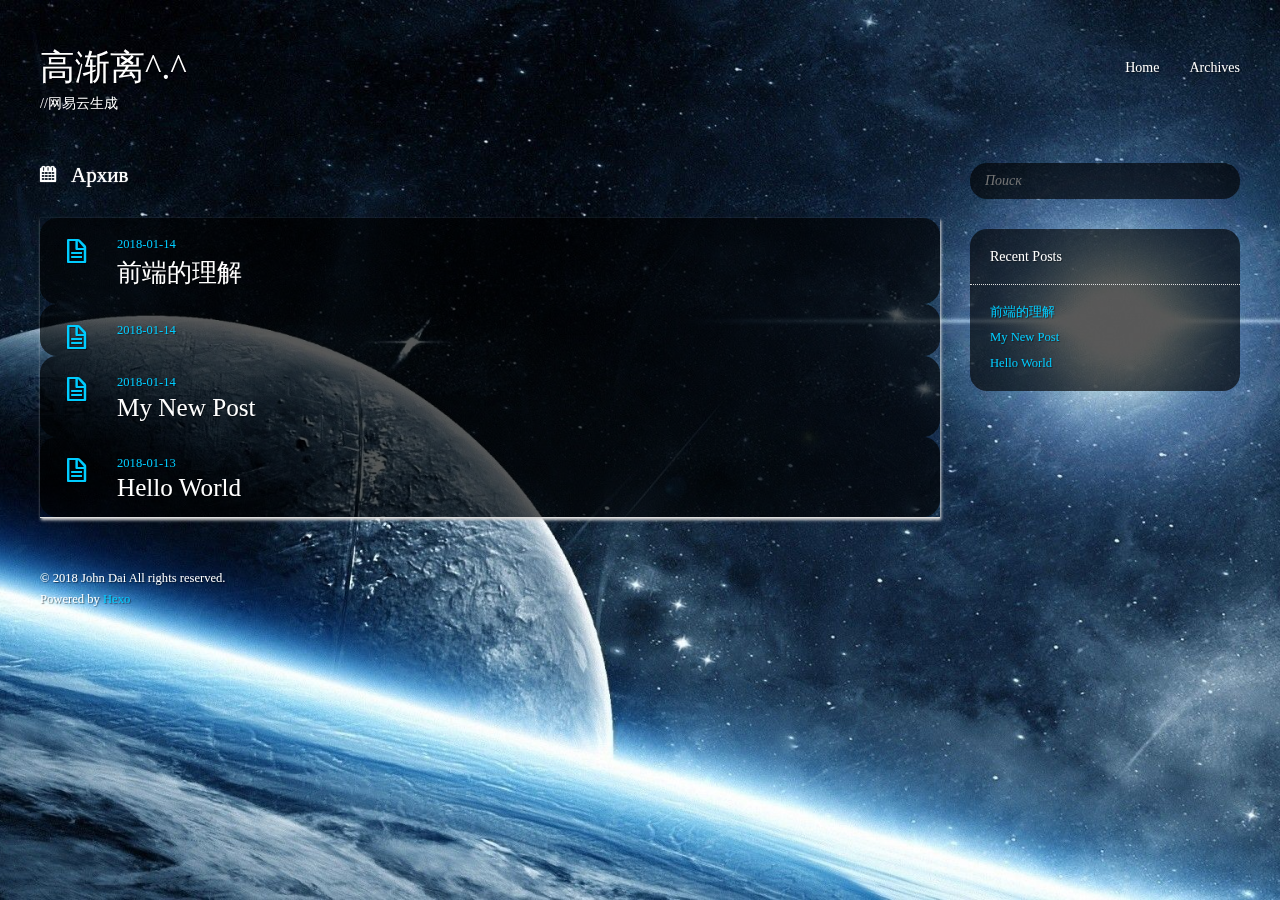
==== archives/index.html @ 54043f5a "Site updated: 2018-01-14 22:19:56" ====
<!DOCTYPE HTML>
<html>
<head>
  <meta charset="utf-8" />
  
  <title>Архив | 高渐离^.^</title>
  <meta name="author" content="John Dai" />

  

  

  <meta name="viewport" content="width=device-width, initial-scale=1, maximum-scale=1" />

  
  <meta property="og:site_name" content="高渐离^.^" />

  
  

  
    <meta property="og:image" content="" />
  

  
  <link href="/css/images/favicon.ico" rel="icon" />
  

  <link rel="alternate" href="/atom.xml" title="高渐离^.^" type="application/atom+xml">
  <link rel="stylesheet" href="/css/style.css" media="screen" type="text/css">
  <!--[if lt IE 9]><script src="//html5shiv.googlecode.com/svn/trunk/html5.js"></script><![endif]-->
  


  <!-- baidu webmaster push -->
  <script src='//push.zhanzhang.baidu.com/push.js'></script>

</head>


<body>
  <header id="header" class="inner"><div class="alignleft">
  <h1><a href="/">高渐离^.^</a></h1>
  <h2><a href="/"></a></h2>
</div>
<nav id="main-nav" class="alignright">
  <ul>
    
      <li><a href="/">Home</a></li>
    
      <li><a href="/archives">Archives</a></li>
    
  </ul>
  <div class="clearfix"></div>
</nav>
<div class="clearfix"></div>
//网易云生成
<nav id="head-music">
	<iframe frameborder="no" border="0" marginwidth="0" marginheight="0" width=250 height=86 src="//music.163.com/outchain/player?type=2&id=484311588&auto=1&height=66"></iframe>
<nav>


</header>
  <div id="content" class="inner">
    <div id="main-col" class="alignleft"><div id="wrapper">
<h2 class="archive-title">Архив</h2>


  <div class="archive">
    
      <article class="post">
        <div class="post-content">
          <header>
            <div class="icon"></div>
            <time datetime="2018-01-14T09:35:14.000Z"><a href="/2018/01/14/前端的理解/">2018-01-14</a></time>
            
              <h1 class="title"><a href="/2018/01/14/前端的理解/">前端的理解</a></h1>
            
          </header>
        </div>
      </article>
    
      <article class="post">
        <div class="post-content">
          <header>
            <div class="icon"></div>
            <time datetime="2018-01-14T08:57:10.760Z"><a href="/2018/01/14/高渐离的第一个博客/">2018-01-14</a></time>
            
              <h1 class="title"><a href="/2018/01/14/高渐离的第一个博客/"></a></h1>
            
          </header>
        </div>
      </article>
    
      <article class="post">
        <div class="post-content">
          <header>
            <div class="icon"></div>
            <time datetime="2018-01-14T08:56:01.000Z"><a href="/2018/01/14/My-New-Post/">2018-01-14</a></time>
            
              <h1 class="title"><a href="/2018/01/14/My-New-Post/">My New Post</a></h1>
            
          </header>
        </div>
      </article>
    
      <article class="post">
        <div class="post-content">
          <header>
            <div class="icon"></div>
            <time datetime="2018-01-13T09:13:36.972Z"><a href="/2018/01/13/hello-world/">2018-01-13</a></time>
            
              <h1 class="title"><a href="/2018/01/13/hello-world/">Hello World</a></h1>
            
          </header>
        </div>
      </article>
    
  </div>
</div></div>
    <aside id="sidebar" class="alignright">
  <div class="search">
  <form action="//google.com/search" method="get" accept-charset="utf-8">
    <input type="search" name="q" results="0" placeholder="Поиск">
    <input type="hidden" name="q" value="site:yoursite.com">
  </form>
</div>

  

  
<div class="widget tag">
  <h3 class="title">Recent Posts</h3>
  <ul class="entry">
    
      <li>
        <a href="/2018/01/14/前端的理解/">前端的理解</a>
      </li>
    
      <li>
        <a href="/2018/01/14/高渐离的第一个博客/"></a>
      </li>
    
      <li>
        <a href="/2018/01/14/My-New-Post/">My New Post</a>
      </li>
    
      <li>
        <a href="/2018/01/13/hello-world/">Hello World</a>
      </li>
    
  </ul>
</div>


  

  
</aside>
    <div class="clearfix"></div>
  </div>
  <footer id="footer" class="inner"><div class="alignleft">
  <p>
  
  &copy; 2018 John Dai
  
  All rights reserved.</p>
  <p>Powered by <a href="http://hexo.io/" target="_blank">Hexo</a></p>
</div>
<div class="clearfix"></div>

<script>window._bd_share_config={"common":{"bdSnsKey":{},"bdText":"","bdMini":"1","bdMiniList":false,"bdPic":"","bdStyle":"2","bdSize":"16"},"share":{}};with(document)0[(getElementsByTagName('head')[0]||body).appendChild(createElement('script')).src='http://bdimg.share.baidu.com/static/api/js/share.js?v=89860593.js?cdnversion='+~(-new Date()/36e5)];</script></footer>
  <script src="/js/jquery.imagesloaded.min.js"></script>
<script src="/js/gallery.js"></script>


<link rel="stylesheet" href="/fancybox/jquery.fancybox.css" media="screen" type="text/css">
<script src="/fancybox/jquery.fancybox.pack.js"></script>
<script type="text/javascript">
(function($){
  $('.fancybox').fancybox();
})(jQuery);
</script>


<div id='bg'></div>
</body>
</html>
---- css/style.css ----
@font-face {
  font-family: 'FontAwesome';
  font-style: normal;
  font-weight: normal;
  src: url("font/fontawesome-webfont.eot?#iefix") format('embedded-opentype'), url("font/fontawesome-webfont.woff") format('woff'), url("font/fontawesome-webfont.ttf") format('truetype'), url("font/fontawesome-webfont.svg#FontAwesomeRegular") format('svg');
}
* {
  margin: 0;
  padding: 0;
  font-family: "Microsoft YaHei";
}
body {
  color: #fff;
  font-size: 14px;
  text-shadow: 1px 1px 1px rgba(0,0,0,0.5);
}
@media screen and (max-width: 1260px) {
  body {
    margin: 0 30px;
  }
}
@media screen and (max-width: 600px) {
  body {
    font-size: 13px;
  }
}
h1,
h2,
h3,
h4,
h5,
h6 {
  font-family: "Microsoft YaHei";
}
h1 {
  font-size: 1.8em;
}
h2 {
  font-size: 1.5em;
}
h3 {
  font-size: 1.3em;
}
a {
  text-decoration: none;
  color: #0cf;
}
a:hover {
  text-decoration: underline;
}
.alignleft {
  float: left;
}
.alignright {
  float: right;
}
.clearfix {
  zoom: 1;
}
.clearfix:before,
.clearfix:after {
  content: "";
  display: table;
}
.clearfix:after {
  clear: both;
}
.inner {
  width: 1200px;
  margin: 0 auto;
}
@media screen and (max-width: 1260px) {
  .inner {
    width: 100%;
  }
}
#main-col {
  width: 900px;
}
@media screen and (max-width: 1260px) {
  #main-col {
    width: 100%;
    margin-right: -300px;
  }
}
@media screen and (max-width: 900px) {
  #main-col {
    margin-right: 0;
    float: none;
  }
}
@media screen and (max-width: 1260px) {
  #wrapper {
    margin-right: 300px;
  }
}
@media screen and (max-width: 900px) {
  #wrapper {
    margin-right: 0;
  }
}
#bg {
  background-image: url("images/body.jpg");
  background-color: #050a10;
  background-attachment: fixed;
  background-repeat: no-repeat;
  background-position: center;
  -webkit-background-size: cover;
  -moz-background-size: cover;
  background-size: cover;
  height: 100%;
  left: 0;
  position: fixed;
  top: 0;
  width: 100%;
  z-index: -1;
}
#header {
  margin: 50px auto;
}
#header a {
  color: #fff;
}
#header a:hover {
  color: #0cf;
  text-decoration: none;
}
#header h1 {
  font-weight: normal;
  font-size: 2.5em;
  line-height: 1;
}
#header h2 {
  font-weight: normal;
  font-size: 0.9em;
  line-height: 1;
  margin-top: 10px;
}
#header #main-nav {
  font-family: "Microsoft YaHei";
  line-height: 2.5em;
}
#header #main-nav ul {
  list-style: none;
}
#header #main-nav ul li {
  float: left;
  margin-left: 30px;
}
#header #head-music {
  position: fixed;
  right: 23px;
  bottom: 0px;
  width: 250px;
  border-radius: 5px;
  overflow: hidden;
}
#header #head-music iframe {
  width: 100%;
}
article {
  border-radius: 17px;
  background: rgba(0,0,0,0.65);
}
article.page {
  padding-left: 20px;
}
article.page .icon {
  display: none;
}
article.post .icon:before {
  content: '\f016';
}
article.photo .icon:before {
  content: '\f030';
}
article.link .icon:before {
  content: '\f0c1';
}
article.link .title a:after {
  content: '\f08e';
  color: #fff;
  font: 12px FontAwesome;
  padding-left: 10px;
  vertical-align: super;
}
article .post-content {
  padding: 20px 20px 15px 77px;
  margin-bottom: 50px;
  position: relative;
}
@media screen and (max-width: 600px) {
  article .post-content {
    padding-left: 20px;
  }
}
article .gallery {
  overflow: hidden;
  position: relative;
}
article .gallery:hover .control {
  opacity: 1;
  -ms-filter: none;
  filter: none;
}
article .gallery img {
  min-width: 100%;
  max-width: 100%;
  height: auto;
  position: absolute;
  top: 0;
  left: 0;
  opacity: 0;
  -ms-filter: "progid:DXImageTransform.Microsoft.Alpha(Opacity=0)";
  filter: alpha(opacity=0);
}
article .gallery .control {
  opacity: 0;
  -ms-filter: "progid:DXImageTransform.Microsoft.Alpha(Opacity=0)";
  filter: alpha(opacity=0);
  -webkit-transition: 0.3s;
  -moz-transition: 0.3s;
  -o-transition: 0.3s;
  -ms-transition: 0.3s;
  transition: 0.3s;
}
article .gallery .prev,
article .gallery .next {
  position: absolute;
  top: 0;
  width: 50%;
  height: 100%;
  cursor: pointer;
}
article .gallery .prev:before,
article .gallery .next:before {
  position: absolute;
  font: 24px/1 FontAwesome;
  text-align: center;
  width: 24px;
  text-shadow: 0 0 15px rgba(0,0,0,0.5);
  color: #fff;
  margin-top: -12px;
  top: 50%;
}
article .gallery .prev {
  left: 0;
}
article .gallery .prev:before {
  content: '\f053';
  left: 10px;
}
article .gallery .next {
  right: 0;
}
article .gallery .next:before {
  content: '\f054';
  right: 10px;
}
article header .icon {
  width: 32px;
  height: 32px;
  margin-right: 25px;
  position: absolute;
  top: 20px;
  left: 20px;
  color: #0cf;
}
@media screen and (max-width: 600px) {
  article header .icon {
    display: none;
  }
}
article header .icon:before {
  position: absolute;
  font: 32px FontAwesome;
  top: 0;
  left: 0;
  width: 32px;
  text-align: center;
}
article header time {
  color: #fff;
  font: 0.9em "Microsoft YaHei";
  margin-bottom: 5px;
  display: block;
  line-height: 1;
}
article header .title {
  font-weight: normal;
}
article header .title a {
  color: #fff;
}
article header .title a:hover {
  color: #0cf;
  text-decoration: none;
}
article .entry {
  text-align: justify;
  line-height: 1.6;
}
article .entry p,
article .entry blockquote,
article .entry ul,
article .entry ol,
article .entry dl,
article .entry table,
article .entry iframe,
article .entry h3,
article .entry h4,
article .entry h5,
article .entry h6,
article .entry .video-container {
  margin-top: 15px;
}
article .entry blockquote {
  border-left: 4px solid #ddd;
  padding: 0 15px;
  color: #ccc;
/*footer
        border-top none
        font-size 0.8em
        line-height 1
        margin 20px 0 0
        padding-top 0
        cite
          &:before
            content '—'
            color #ccc
            padding 0 0.5em*/
}
article .entry blockquote>:first-child {
  margin-top: 0px;
}
article .entry blockquote>:last-child {
  margin-bottom: 0px;
}
article .entry code,
article .entry pre {
  font-family: Consolas, Monaco, Lucida Console, monospace;
}
article .entry code {
  padding: 0 5px;
  margin: 0 2px;
  font-size: 0.9em;
  border: 1px solid #ddd;
  border-radius: 3px;
}
article .entry pre {
  border: 1px solid #ddd;
  margin-top: 15px;
  overflow: auto;
  padding: 7px 15px;
  border-radius: 2px;
}
article .entry pre code {
  background: none;
  padding: 0;
  margin: 0;
  border: none;
  border-radius: 0;
}
article .entry ul,
article .entry ol,
article .entry dl {
  margin-left: 20px;
}
article .entry ul ul,
article .entry ol ul,
article .entry dl ul,
article .entry ul ol,
article .entry ol ol,
article .entry dl ol,
article .entry ul dl,
article .entry ol dl,
article .entry dl dl {
  margin-top: 0;
}
article .entry hr {
  border-top: 1px dashed;
  border-bottom: none;
  margin-top: 10px;
  margin-bottom: 10px;
}
article .entry h1,
article .entry h2 {
  font-weight: normal;
  border-bottom: 1px dashed #ddd;
  padding-bottom: 10px;
  margin-top: 20px;
}
article .entry h3,
article .entry h4,
article .entry h5,
article .entry h6 {
  font-weight: normal;
}
article .entry img,
article .entry video {
  max-width: 100%;
  height: auto;
  border: none;
}
article .entry iframe {
  border: none;
}
article .entry .caption {
  display: block;
  margin-top: 5px;
  color: #fff;
  position: relative;
  font-size: 0.9em;
  padding-left: 25px;
}
article .entry .caption:before {
  content: '\f040';
  position: absolute;
  font: 1.3em FontAwesome;
  position: absolute;
  left: 0;
  top: 3px;
}
article .entry .video-container {
  position: relative;
  padding-bottom: 56.25%;
  padding-top: 30px;
  height: 0;
  overflow: hidden;
}
article .entry .video-container iframe,
article .entry .video-container object,
article .entry .video-container embed {
  position: absolute;
  top: 0;
  left: 0;
  width: 100%;
  height: 100%;
  margin-top: 0;
}
article .entry .pullquote {
  float: right;
  border: none;
  padding: 0;
  margin: 1em 0 0.5em 1.5em;
  text-align: left;
  width: 45%;
  font-size: 1.5em;
}
article footer {
  margin-top: 15px;
  padding-top: 10px;
  border-top: 1px dotted #ddd;
  color: #fff;
  font-size: 0.9em;
  line-height: 16px;
  position: relative;
  min-height: 16px;
}
article footer a {
  color: #fff;
}
article footer a:hover {
  color: #0cf;
  text-decoration: none;
}
article footer a:before {
  font: 1.1em FontAwesome;
  padding-right: 10px;
  vertical-align: middle;
}
article footer a.more-link:before {
  content: '\f054';
}
article footer a.share-link {
  margin-left: 5px;
}
article footer a.share-link:before {
  content: '\f045';
}
article footer a.comment-link:before {
  content: '\f075';
}
article footer .categories,
article footer .tags {
  position: relative;
  padding-left: 25px;
  margin: 5px 0;
}
article footer .categories:before,
article footer .tags:before {
  position: absolute;
  font: 1.1em FontAwesome;
}
article footer .categories:before {
  content: '\f07b';
  top: 2px;
  left: 1px;
}
article footer .tags:before {
  content: '\f02b';
  top: 3px;
  left: 2px;
}
article footer .addthis {
  margin-top: 15px;
}
article footer .addthis iframe {
  margin-top: 0;
}
#comment {
  padding: 20px;
  background: rgba(0,0,0,0.65);
  border-radius: 17px;
  margin-bottom: 50px;
}
#comment .title {
  font-weight: normal;
  margin-bottom: 15px;
}
#pagination {
  zoom: 1;
  margin: block-margin auto;
  background: rgba(0,0,0,0.65);
  border-radius: 17px;
  text-align: center;
  overflow: hidden;
  margin-bottom: 50px;
}
#pagination:before,
#pagination:after {
  content: "";
  display: table;
}
#pagination:after {
  clear: both;
}
#pagination a,
#pagination span {
  padding: 10px 20px;
  line-height: 1;
  height: 2ex;
}
#pagination a {
  color: #fff;
  text-decoration: none;
}
#pagination a:hover {
  background: #000;
  color: #0cf;
}
#pagination .prev {
  float: left;
}
#pagination .next {
  float: right;
}
#pagination .page-number {
  display: inline-block;
}
@media mq-mobile {
  #pagination .page-number {
    display: none;
  }
}
#pagination .current {
  color: color-cont;
  font-weight: bold;
}
#pagination .space {
  color: #ddd;
}
.archive-title {
  color: #fff;
  font-weight: normal;
  margin-bottom: 30px;
  text-shadow: 0 0 1px #fff;
}
.archive-title:before {
  font-family: FontAwesome;
  content: '\f073';
  padding-right: 15px;
}
.archive-title.tag:before {
  content: '\f02b';
}
.archive-title.category:before {
  content: '\f07b';
}
.archive {
  -webkit-box-shadow: 1px 2px 3px #ddd;
  box-shadow: 1px 2px 3px #ddd;
  border-bottom: 1px solid #ddd;
  margin-bottom: 50px;
}
.archive article {
  -webkit-box-shadow: none;
  box-shadow: none;
}
.archive article .post-content {
  margin-bottom: 0;
}
#sidebar {
  width: 270px;
  line-height: 1.8em;
}
@media screen and (max-width: 900px) {
  #sidebar {
    float: none;
    width: 100%;
  }
}
#sidebar .widget {
  background: rgba(0,0,0,0.65);
  border-radius: 17px;
  margin-bottom: 30px;
  word-wrap: break-word;
}
#sidebar .widget .title {
  padding: 15px 20px;
  font-size: 1em;
  border-bottom: 1px dotted #ddd;
  font-weight: normal;
}
#sidebar .widget .entry {
  font-size: 0.9em;
  padding: 15px 20px;
}
#sidebar .widget ul,
#sidebar .widget ol,
#sidebar .widget dl {
  list-style: none;
}
#sidebar .widget ul ul,
#sidebar .widget ol ul,
#sidebar .widget dl ul,
#sidebar .widget ul ol,
#sidebar .widget ol ol,
#sidebar .widget dl ol,
#sidebar .widget ul dl,
#sidebar .widget ol dl,
#sidebar .widget dl dl {
  list-style: disc;
  margin-left: 20px;
}
#sidebar .search {
  margin-bottom: 30px;
}
#sidebar .search input {
  background: rgba(0,0,0,0.65);
  border-radius: 17px;
  font-family: "Microsoft YaHei";
  font-style: italic;
  font-size: 1em;
  padding: 10px 15px;
  border: 0;
  width: 100%;
  -webkit-box-sizing: border-box;
  -moz-box-sizing: border-box;
  box-sizing: border-box;
  color: #fff;
}
#sidebar .search input:focus {
  color: #ddd;
}
#sidebar .tag small {
  margin-left: 15px;
  color: #fff;
}
#sidebar .tag small:before {
  content: '(';
}
#sidebar .tag small:after {
  content: ')';
}
#sidebar .twitter li {
  border-bottom: 1px solid #ddd;
  padding: 15px 20px;
  font-size: 0.9em;
}
#sidebar .twitter li:last-of-type {
  border-bottom: none;
}
#sidebar .twitter small {
  display: block;
  margin-top: 10px;
  color: #fff;
  line-height: 1;
}
#sidebar .tagcloud .entry {
  padding-right: 5px;
}
#sidebar .tagcloud a {
  margin-right: 10px;
  display: inline-block;
}
#footer {
  color: #fff;
  margin-bottom: 50px;
  font: 0.9em/1.6 "Microsoft YaHei";
}
.entry .gist {
  background: #eee;
  border: 1px solid #ddd;
  margin-top: 15px;
  padding: 7px 15px;
  border-radius: 2px;
  text-shadow: 0 0 1px #fff;
  line-height: 1.6;
  overflow: auto;
  color: #666;
}
.entry .gist .gist-file {
  border: none;
  font-family: inherit;
  margin: 0;
  font-size: 0.9em;
}
.entry .gist .gist-file .gist-data {
  background: none;
  border-bottom: none;
}
.entry .gist .gist-file .gist-data pre {
  padding: 0 !important;
  font-family: Consolas, Monaco, Lucida Console, monospace;
}
.entry .gist .gist-file .gist-meta {
  background: none;
  color: #fff;
  margin-top: 5px;
  padding: 0;
  text-shadow: 0 0 1px #fff;
  font-size: 100%;
}
.entry .gist .gist-file .gist-meta a {
  color: #0cf;
}
.entry .gist .gist-file .gist-meta a:visited {
  color: #0cf;
}
figure.highlight {
  border: 1px solid #ddd;
  margin-top: 15px;
  padding: 7px 15px;
  border-radius: 2px;
  line-height: 1.6;
  overflow: auto;
  position: relative;
  font-size: 0.9em;
}
figure.highlight figcaption {
  color: #fff;
  margin-bottom: 5px;
  text-shadow: 0 0 1px #fff;
}
figure.highlight figcaption a {
  position: absolute;
  right: 15px;
}
figure.highlight pre {
  border: none;
  padding: 0;
  margin: 0;
}
figure.highlight table {
  margin-top: 0;
  border-spacing: 0;
}
figure.highlight .gutter {
  color: #fff;
  padding-right: 15px;
  border-right: 1px solid #ddd;
  text-align: right;
}
figure.highlight .code {
  padding-left: 15px;
  border-left: 1px solid #fff;
}
figure.highlight .line {
  height: 20px;
  font-family: Consolas, Monaco, Lucida Console, monospace;
}
pre .comment,
pre .template_comment,
pre .diff .header,
pre .doctype,
pre .pi,
pre .lisp .string,
pre .javadoc {
  color: #93a1a1;
  font-style: italic;
}
pre .keyword,
pre .winutils,
pre .method,
pre .addition,
pre .css .tag,
pre .request,
pre .status,
pre .nginx .title {
  color: #859900;
}
pre .number,
pre .command,
pre .string,
pre .tag .value,
pre .phpdoc,
pre .tex .formula,
pre .regexp,
pre .hexcolor {
  color: #2aa198;
}
pre .title,
pre .localvars,
pre .chunk,
pre .decorator,
pre .built_in,
pre .identifier,
pre .vhdl,
pre .literal,
pre .id {
  color: #268bd2;
}
pre .attribute,
pre .variable,
pre .lisp .body,
pre .smalltalk .number,
pre .constant,
pre .class .title,
pre .parent,
pre .haskell .type {
  color: #b58900;
}
pre .preprocessor,
pre .preprocessor .keyword,
pre .shebang,
pre .symbol,
pre .symbol .string,
pre .diff .change,
pre .special,
pre .attr_selector,
pre .important,
pre .subst,
pre .cdata,
pre .clojure .title {
  color: #cb4b16;
}
pre .deletion {
  color: #dc322f;
}
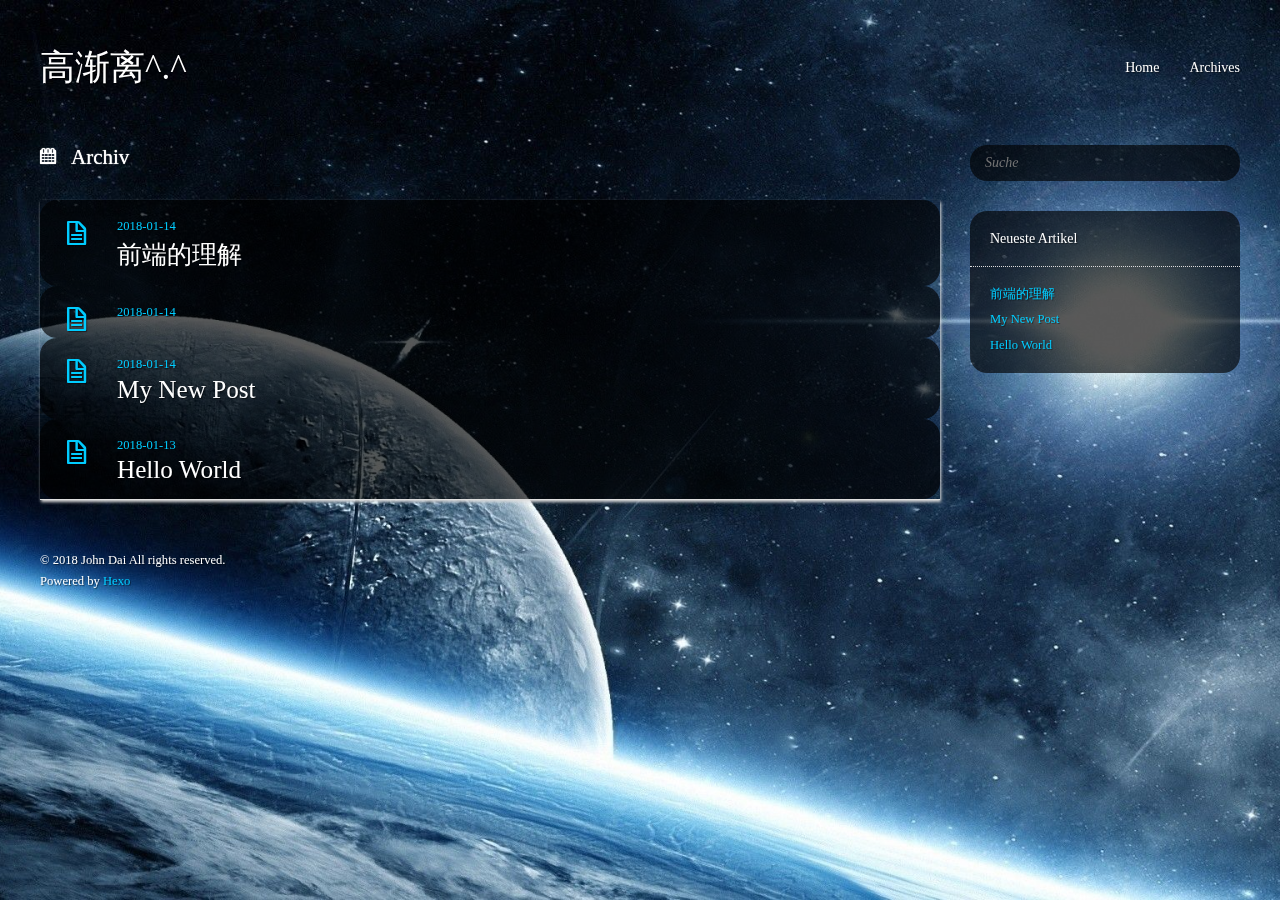
==== commit 1eb1ebae: "Site updated: 2018-01-14 22:22:24" ====
--- a/archives/index.html
+++ b/archives/index.html
@@ -3,7 +3,7 @@
 <head>
   <meta charset="utf-8" />
   
-  <title>Архив | 高渐离^.^</title>
+  <title>Archiv | 高渐离^.^</title>
   <meta name="author" content="John Dai" />
 
   
@@ -54,7 +54,6 @@
   <div class="clearfix"></div>
 </nav>
 <div class="clearfix"></div>
-//网易云生成
 <nav id="head-music">
 	<iframe frameborder="no" border="0" marginwidth="0" marginheight="0" width=250 height=86 src="//music.163.com/outchain/player?type=2&id=484311588&auto=1&height=66"></iframe>
 <nav>
@@ -63,7 +62,7 @@
 </header>
   <div id="content" class="inner">
     <div id="main-col" class="alignleft"><div id="wrapper">
-<h2 class="archive-title">Архив</h2>
+<h2 class="archive-title">Archiv</h2>
 
 
   <div class="archive">
@@ -121,7 +120,7 @@
     <aside id="sidebar" class="alignright">
   <div class="search">
   <form action="//google.com/search" method="get" accept-charset="utf-8">
-    <input type="search" name="q" results="0" placeholder="Поиск">
+    <input type="search" name="q" results="0" placeholder="Suche">
     <input type="hidden" name="q" value="site:yoursite.com">
   </form>
 </div>
@@ -130,7 +129,7 @@
 
   
 <div class="widget tag">
-  <h3 class="title">Recent Posts</h3>
+  <h3 class="title">Neueste Artikel</h3>
   <ul class="entry">
     
       <li>
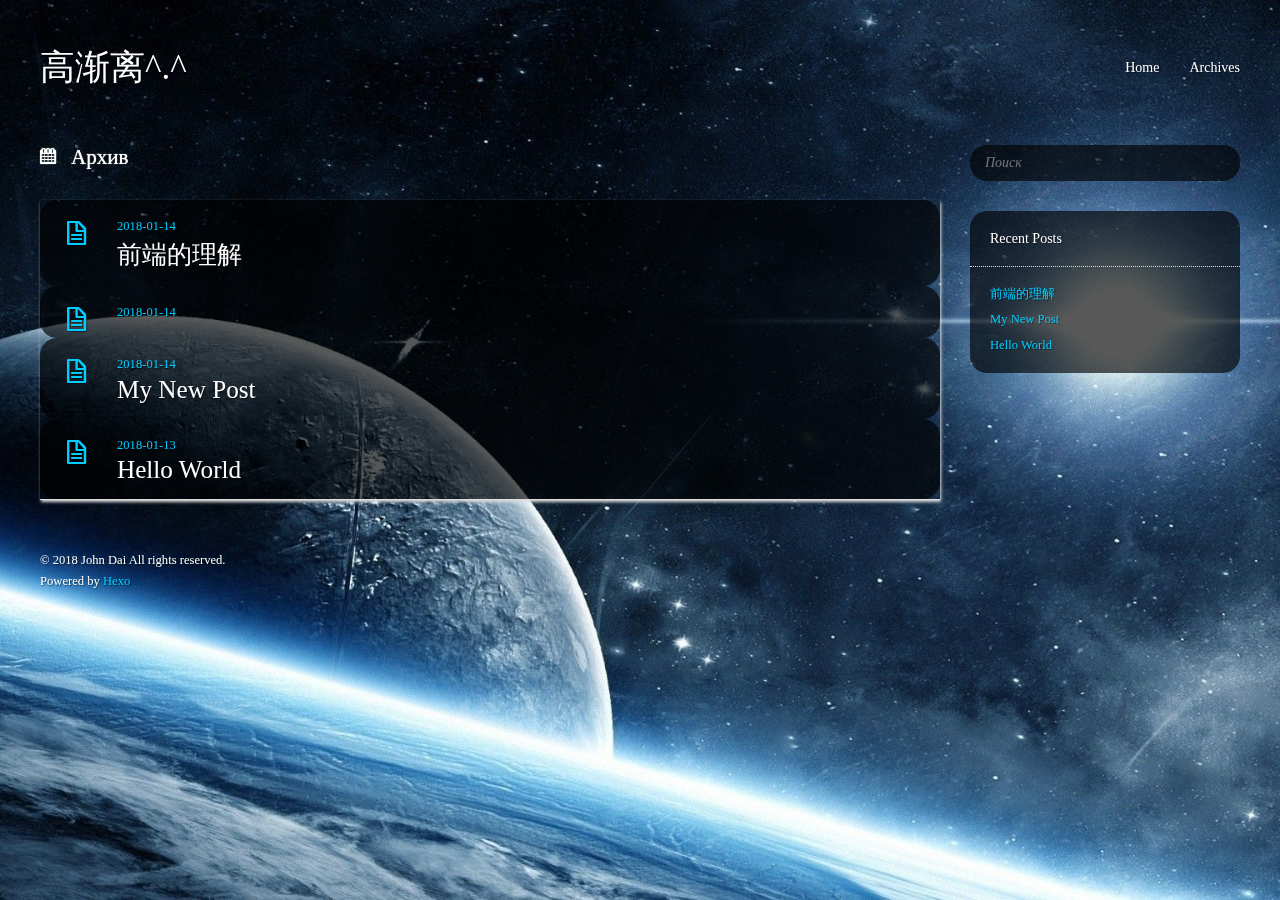
==== commit 5e4af408: "Site updated: 2018-01-15 00:06:52" ====
--- a/archives/index.html
+++ b/archives/index.html
@@ -3,7 +3,7 @@
 <head>
   <meta charset="utf-8" />
   
-  <title>Archiv | 高渐离^.^</title>
+  <title>Архив | 高渐离^.^</title>
   <meta name="author" content="John Dai" />
 
   
@@ -55,14 +55,14 @@
 </nav>
 <div class="clearfix"></div>
 <nav id="head-music">
-	<iframe frameborder="no" border="0" marginwidth="0" marginheight="0" width=250 height=86 src="//music.163.com/outchain/player?type=2&id=484311588&auto=1&height=66"></iframe>
+	<iframe frameborder="no" border="0" marginwidth="0" marginheight="0" width=330 height=86 src="//music.163.com/outchain/player?type=2&id=449748100&auto=1&height=66"></iframe>
 <nav>
 
 
 </header>
   <div id="content" class="inner">
     <div id="main-col" class="alignleft"><div id="wrapper">
-<h2 class="archive-title">Archiv</h2>
+<h2 class="archive-title">Архив</h2>
 
 
   <div class="archive">
@@ -120,7 +120,7 @@
     <aside id="sidebar" class="alignright">
   <div class="search">
   <form action="//google.com/search" method="get" accept-charset="utf-8">
-    <input type="search" name="q" results="0" placeholder="Suche">
+    <input type="search" name="q" results="0" placeholder="Поиск">
     <input type="hidden" name="q" value="site:yoursite.com">
   </form>
 </div>
@@ -129,7 +129,7 @@
 
   
 <div class="widget tag">
-  <h3 class="title">Neueste Artikel</h3>
+  <h3 class="title">Recent Posts</h3>
   <ul class="entry">
     
       <li>
--- a/css/style.css
+++ b/css/style.css
@@ -149,14 +149,15 @@
 }
 #header #head-music {
   position: fixed;
-  right: 23px;
+  right: 20px;
   bottom: 0px;
   width: 250px;
-  border-radius: 5px;
   overflow: hidden;
+  z-index: 9;
 }
 #header #head-music iframe {
   width: 100%;
+  border-radius: 15px;
 }
 article {
   border-radius: 17px;
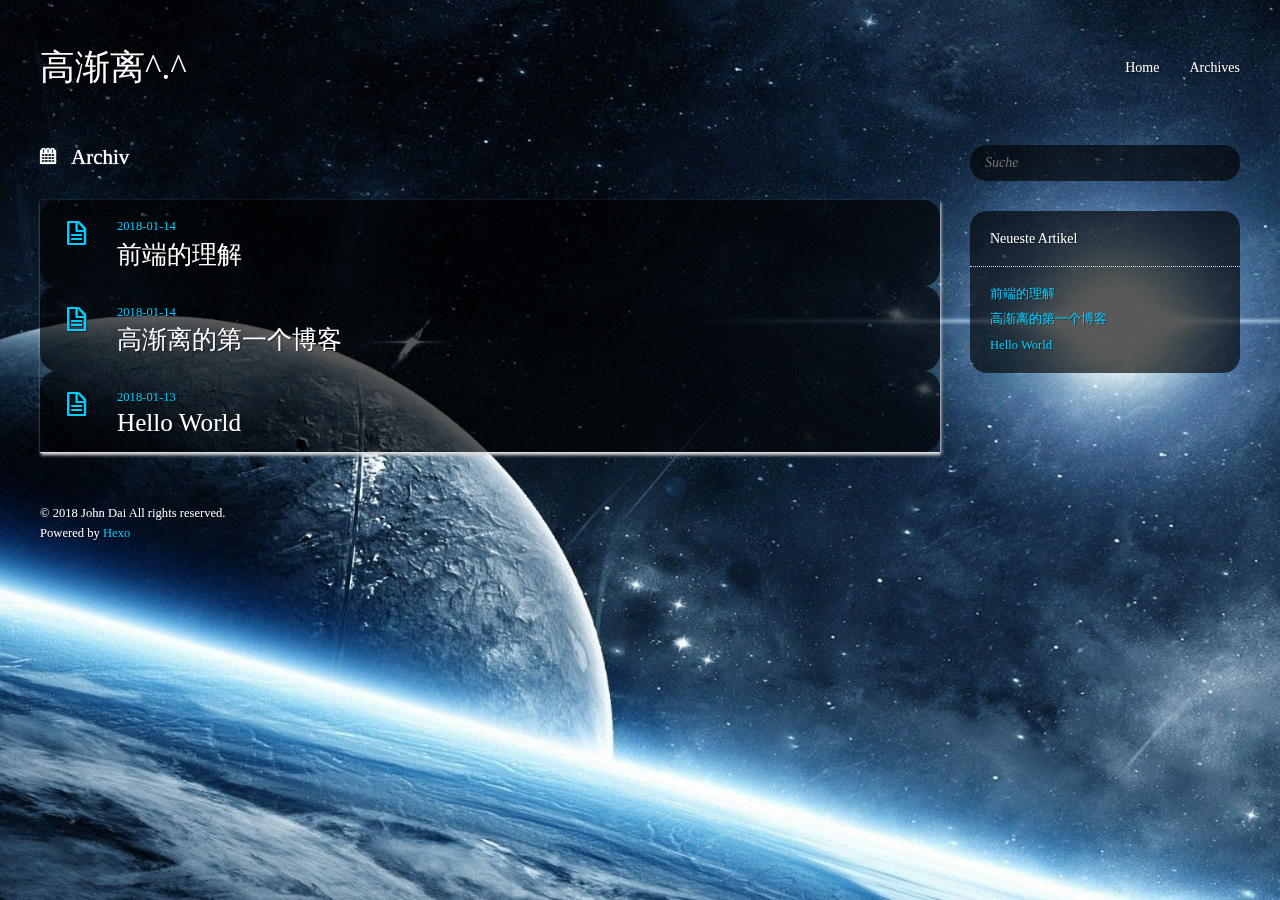
==== commit ccfb156b: "Site updated: 2018-01-15 00:11:07" ====
--- a/archives/index.html
+++ b/archives/index.html
@@ -3,7 +3,7 @@
 <head>
   <meta charset="utf-8" />
   
-  <title>Архив | 高渐离^.^</title>
+  <title>Archiv | 高渐离^.^</title>
   <meta name="author" content="John Dai" />
 
   
@@ -62,7 +62,7 @@
 </header>
   <div id="content" class="inner">
     <div id="main-col" class="alignleft"><div id="wrapper">
-<h2 class="archive-title">Архив</h2>
+<h2 class="archive-title">Archiv</h2>
 
 
   <div class="archive">
@@ -83,21 +83,9 @@
         <div class="post-content">
           <header>
             <div class="icon"></div>
-            <time datetime="2018-01-14T08:57:10.760Z"><a href="/2018/01/14/高渐离的第一个博客/">2018-01-14</a></time>
+            <time datetime="2018-01-14T08:57:10.000Z"><a href="/2018/01/14/高渐离的第一个博客/">2018-01-14</a></time>
             
-              <h1 class="title"><a href="/2018/01/14/高渐离的第一个博客/"></a></h1>
-            
-          </header>
-        </div>
-      </article>
-    
-      <article class="post">
-        <div class="post-content">
-          <header>
-            <div class="icon"></div>
-            <time datetime="2018-01-14T08:56:01.000Z"><a href="/2018/01/14/My-New-Post/">2018-01-14</a></time>
-            
-              <h1 class="title"><a href="/2018/01/14/My-New-Post/">My New Post</a></h1>
+              <h1 class="title"><a href="/2018/01/14/高渐离的第一个博客/">高渐离的第一个博客</a></h1>
             
           </header>
         </div>
@@ -120,7 +108,7 @@
     <aside id="sidebar" class="alignright">
   <div class="search">
   <form action="//google.com/search" method="get" accept-charset="utf-8">
-    <input type="search" name="q" results="0" placeholder="Поиск">
+    <input type="search" name="q" results="0" placeholder="Suche">
     <input type="hidden" name="q" value="site:yoursite.com">
   </form>
 </div>
@@ -129,7 +117,7 @@
 
   
 <div class="widget tag">
-  <h3 class="title">Recent Posts</h3>
+  <h3 class="title">Neueste Artikel</h3>
   <ul class="entry">
     
       <li>
@@ -137,11 +125,7 @@
       </li>
     
       <li>
-        <a href="/2018/01/14/高渐离的第一个博客/"></a>
-      </li>
-    
-      <li>
-        <a href="/2018/01/14/My-New-Post/">My New Post</a>
+        <a href="/2018/01/14/高渐离的第一个博客/">高渐离的第一个博客</a>
       </li>
     
       <li>
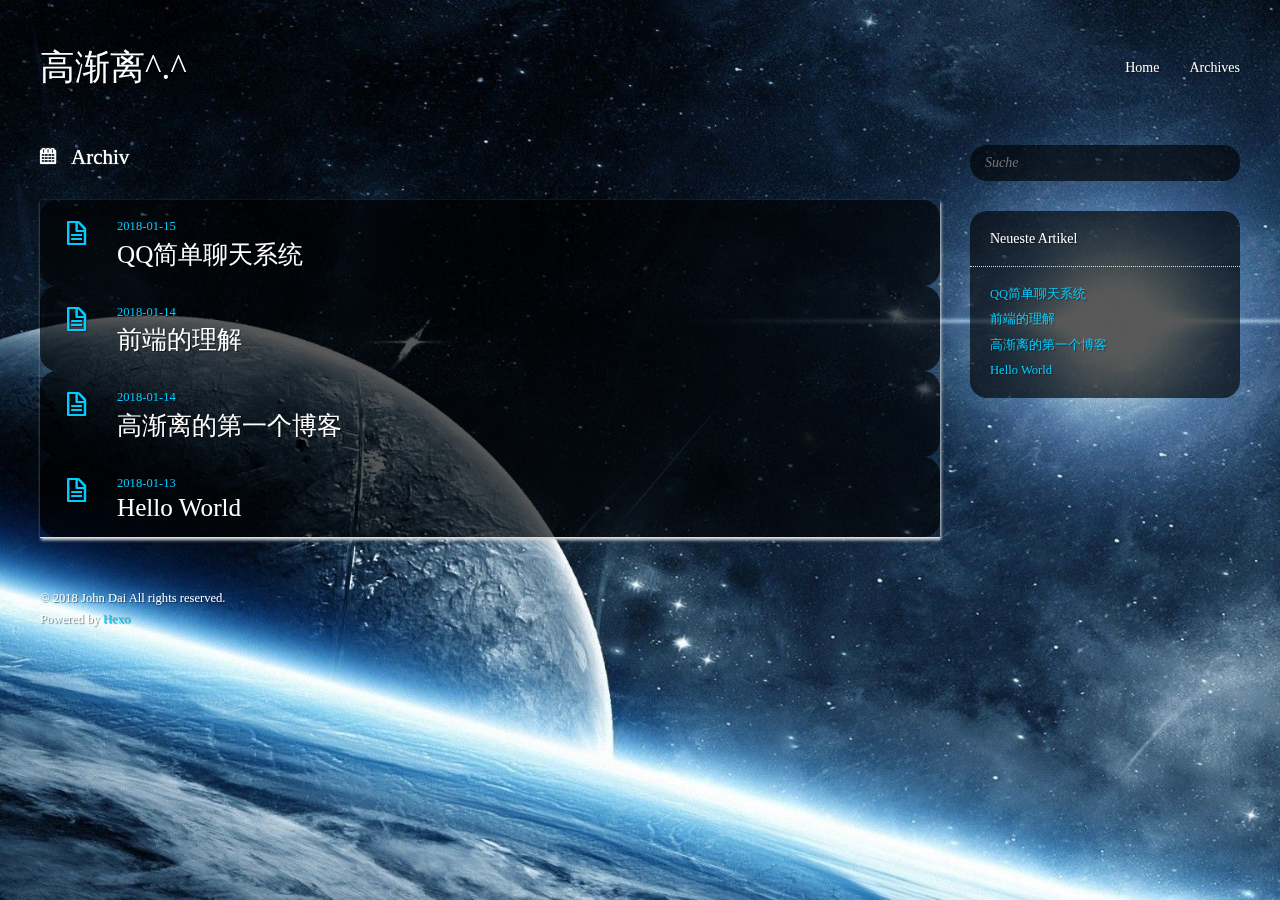
==== commit f76bb030: "Site updated: 2018-01-15 18:48:04" ====
--- a/archives/index.html
+++ b/archives/index.html
@@ -71,6 +71,18 @@
         <div class="post-content">
           <header>
             <div class="icon"></div>
+            <time datetime="2018-01-15T10:26:24.000Z"><a href="/2018/01/15/QQ简单聊天系统/">2018-01-15</a></time>
+            
+              <h1 class="title"><a href="/2018/01/15/QQ简单聊天系统/">QQ简单聊天系统</a></h1>
+            
+          </header>
+        </div>
+      </article>
+    
+      <article class="post">
+        <div class="post-content">
+          <header>
+            <div class="icon"></div>
             <time datetime="2018-01-14T09:35:14.000Z"><a href="/2018/01/14/前端的理解/">2018-01-14</a></time>
             
               <h1 class="title"><a href="/2018/01/14/前端的理解/">前端的理解</a></h1>
@@ -121,6 +133,10 @@
   <ul class="entry">
     
       <li>
+        <a href="/2018/01/15/QQ简单聊天系统/">QQ简单聊天系统</a>
+      </li>
+    
+      <li>
         <a href="/2018/01/14/前端的理解/">前端的理解</a>
       </li>
     
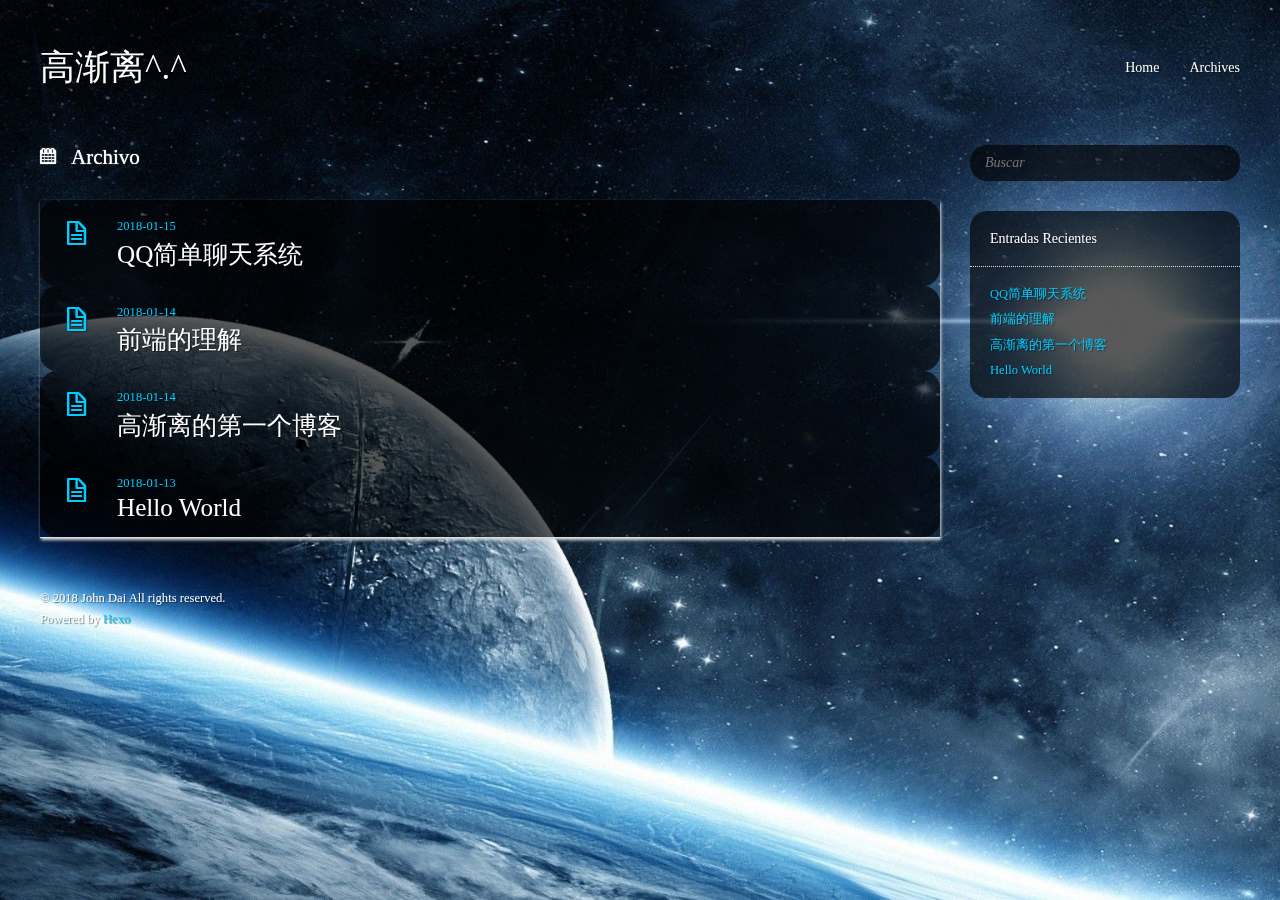
==== commit 1086672f: "Site updated: 2018-01-15 19:59:30" ====
--- a/archives/index.html
+++ b/archives/index.html
@@ -3,7 +3,7 @@
 <head>
   <meta charset="utf-8" />
   
-  <title>Archiv | 高渐离^.^</title>
+  <title>Archivo | 高渐离^.^</title>
   <meta name="author" content="John Dai" />
 
   
@@ -62,7 +62,7 @@
 </header>
   <div id="content" class="inner">
     <div id="main-col" class="alignleft"><div id="wrapper">
-<h2 class="archive-title">Archiv</h2>
+<h2 class="archive-title">Archivo</h2>
 
 
   <div class="archive">
@@ -120,7 +120,7 @@
     <aside id="sidebar" class="alignright">
   <div class="search">
   <form action="//google.com/search" method="get" accept-charset="utf-8">
-    <input type="search" name="q" results="0" placeholder="Suche">
+    <input type="search" name="q" results="0" placeholder="Buscar">
     <input type="hidden" name="q" value="site:yoursite.com">
   </form>
 </div>
@@ -129,7 +129,7 @@
 
   
 <div class="widget tag">
-  <h3 class="title">Neueste Artikel</h3>
+  <h3 class="title">Entradas Recientes</h3>
   <ul class="entry">
     
       <li>
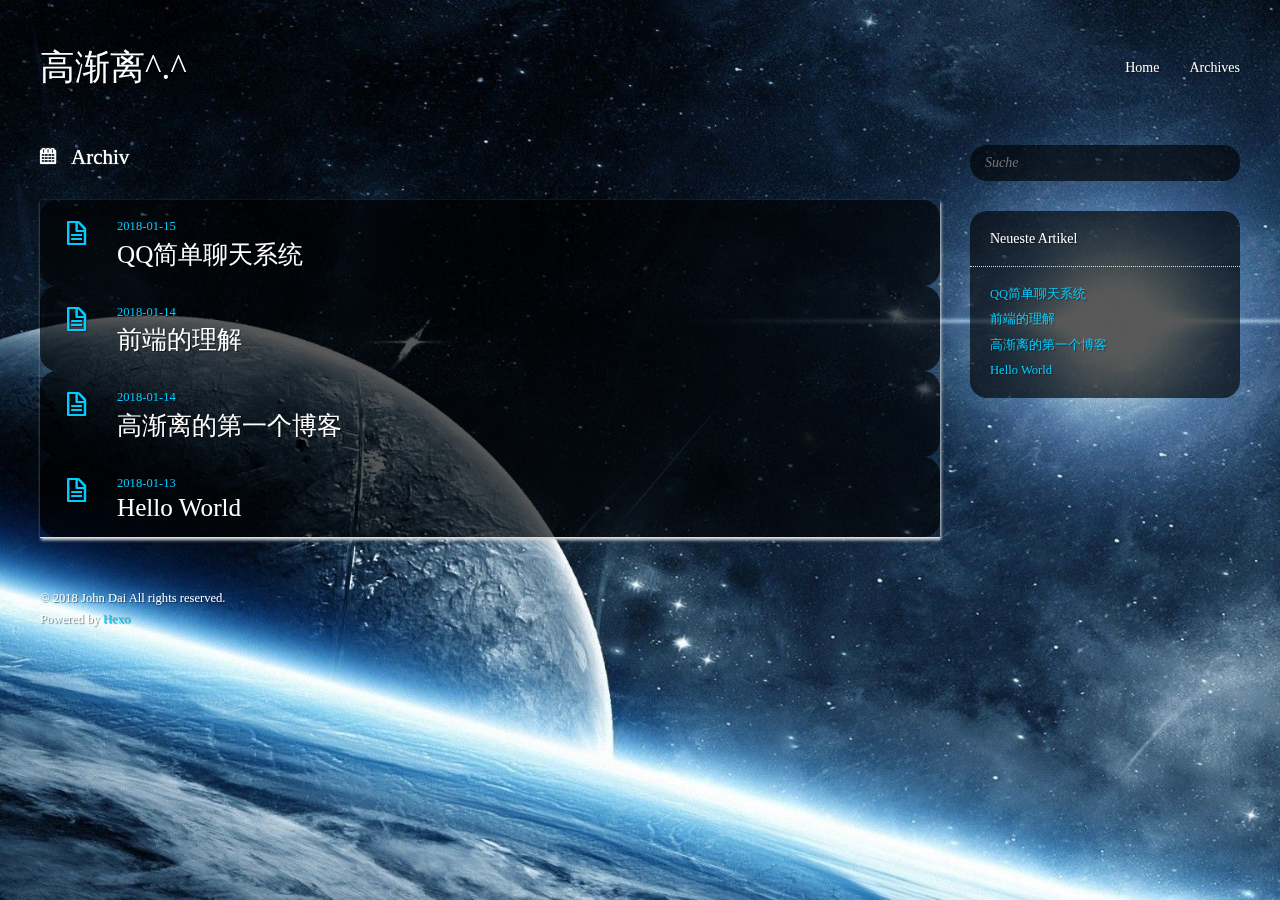
==== commit 78da5a18: "Site updated: 2018-01-15 20:02:25" ====
--- a/archives/index.html
+++ b/archives/index.html
@@ -3,7 +3,7 @@
 <head>
   <meta charset="utf-8" />
   
-  <title>Archivo | 高渐离^.^</title>
+  <title>Archiv | 高渐离^.^</title>
   <meta name="author" content="John Dai" />
 
   
@@ -62,7 +62,7 @@
 </header>
   <div id="content" class="inner">
     <div id="main-col" class="alignleft"><div id="wrapper">
-<h2 class="archive-title">Archivo</h2>
+<h2 class="archive-title">Archiv</h2>
 
 
   <div class="archive">
@@ -120,7 +120,7 @@
     <aside id="sidebar" class="alignright">
   <div class="search">
   <form action="//google.com/search" method="get" accept-charset="utf-8">
-    <input type="search" name="q" results="0" placeholder="Buscar">
+    <input type="search" name="q" results="0" placeholder="Suche">
     <input type="hidden" name="q" value="site:yoursite.com">
   </form>
 </div>
@@ -129,7 +129,7 @@
 
   
 <div class="widget tag">
-  <h3 class="title">Entradas Recientes</h3>
+  <h3 class="title">Neueste Artikel</h3>
   <ul class="entry">
     
       <li>
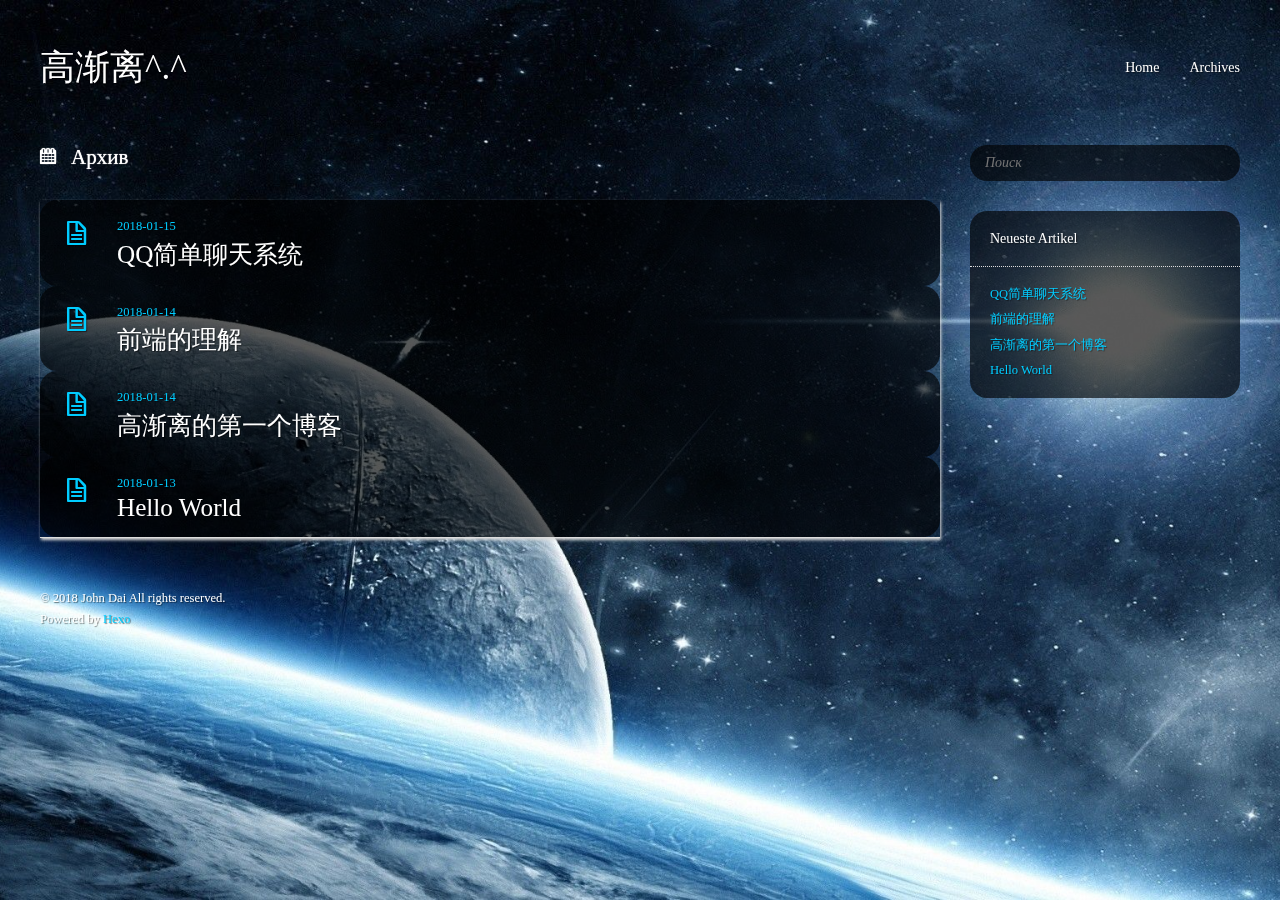
==== commit 6d24a43a: "Site updated: 2018-01-15 22:21:21" ====
--- a/archives/index.html
+++ b/archives/index.html
@@ -3,7 +3,7 @@
 <head>
   <meta charset="utf-8" />
   
-  <title>Archiv | 高渐离^.^</title>
+  <title>Архив | 高渐离^.^</title>
   <meta name="author" content="John Dai" />
 
   
@@ -62,7 +62,7 @@
 </header>
   <div id="content" class="inner">
     <div id="main-col" class="alignleft"><div id="wrapper">
-<h2 class="archive-title">Archiv</h2>
+<h2 class="archive-title">Архив</h2>
 
 
   <div class="archive">
@@ -120,7 +120,7 @@
     <aside id="sidebar" class="alignright">
   <div class="search">
   <form action="//google.com/search" method="get" accept-charset="utf-8">
-    <input type="search" name="q" results="0" placeholder="Suche">
+    <input type="search" name="q" results="0" placeholder="Поиск">
     <input type="hidden" name="q" value="site:yoursite.com">
   </form>
 </div>
